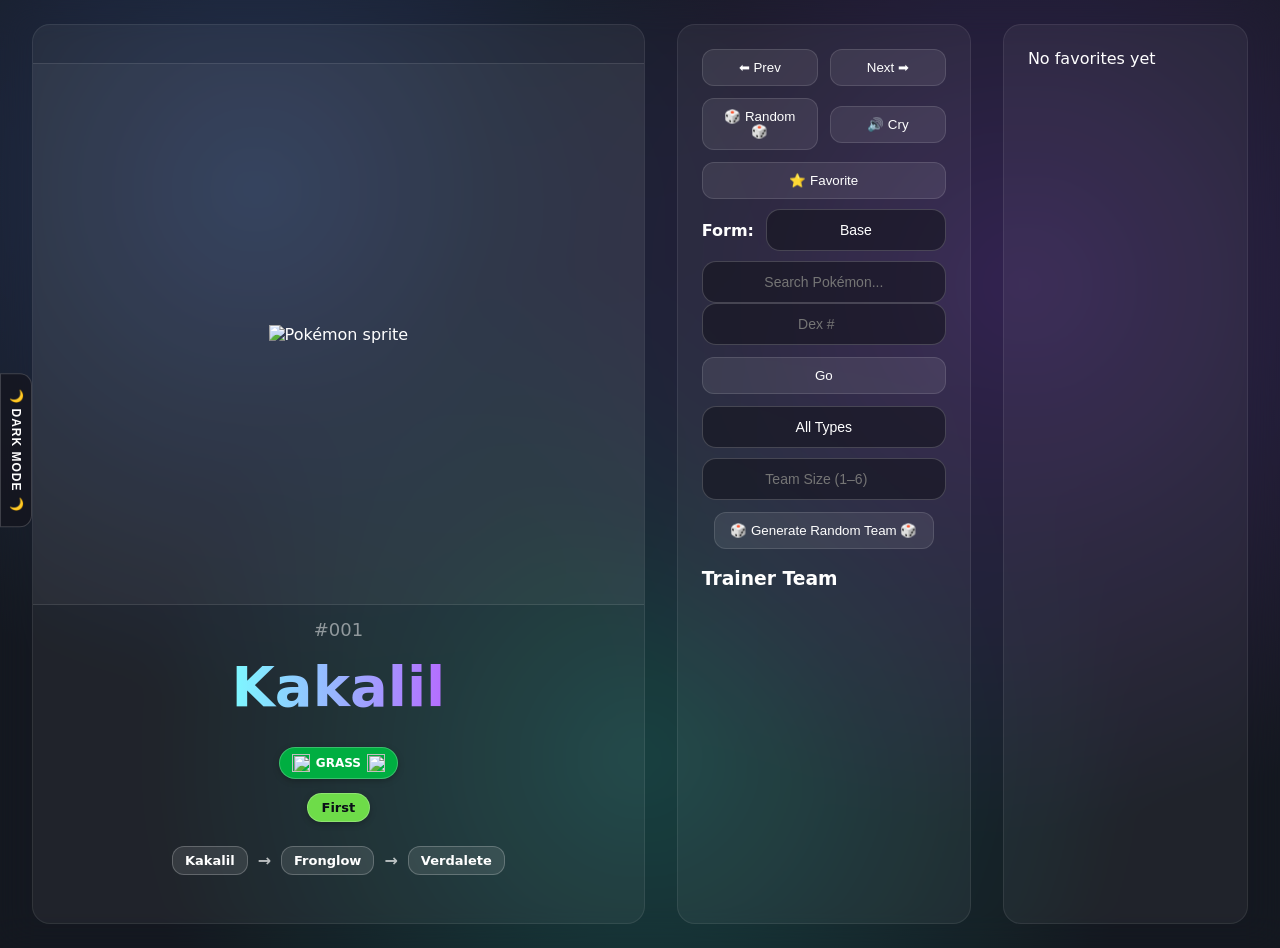
==== index.html @ ecf97d82 "Initial" ====
<!DOCTYPE html>
<html lang="en">
<head>
  <meta charset="UTF-8" />
  <meta name="viewport" content="width=device-width, initial-scale=1.0"/>
  <title>YaryuDex</title>
  <link rel="stylesheet" href="index.css"/>
</head>

<body>

<button id="darkModeToggle" class="dark-toggle">
  🌙 Dark Mode 🌙
</button>

<div class="pokedex-card">

  <div class="pokedex-layout">

    <!-- ================= MAIN VIEW ================= -->
    <div class="main-view">

      <div class="image-frame">
        <img id="img" class="pokemon-image" alt="Pokémon sprite"/>
      </div>

      <div class="number" id="num"></div>
      <div class="name" id="name"></div>

      <div class="types" id="types"></div>

      <div id="stageLabel"></div>

      <div id="evoChain" class="evolution-tree"></div>

    </div>

    <!-- ================= CONTROL PANEL ================= -->
    <div class="control-panel">

      <!-- NAVIGATION -->
      <div class="nav">

        <button type="button" onclick="prev()">⬅ Prev</button>
        <button type="button" onclick="next()">Next ➡</button>
        <button type="button" onclick="randomPokemon()">🎲 Random 🎲</button>
        <button type="button" onclick="playCry()">🔊 Cry</button>

        <button type="button" onclick="toggleFavorite()">
          ⭐ Favorite
        </button>

      </div>

      <!-- FORM SELECT -->
      <div class="nav">
        <label for="formSelect">Form:</label>
        <select id="formSelect"></select>
      </div>

      <!-- SEARCH -->
      <div class="search-wrapper">
        <input id="searchInput" placeholder="Search Pokémon..." autocomplete="off"/>
        <div id="suggestions"></div>
      </div>

      <!-- FILTERS -->
      <div class="nav controls">

        <input id="jumpDex" type="number" placeholder="Dex #" />
        <button type="button" onclick="jumpToDex()">Go</button>

        <select id="typeFilter">
          <option value="">All Types</option>
          <option value="grass">Grass</option>
          <option value="fire">Fire</option>
          <option value="water">Water</option>
          <option value="electric">Electric</option>
          <option value="ice">Ice</option>
          <option value="fighting">Fighting</option>
          <option value="poison">Poison</option>
          <option value="ground">Ground</option>
          <option value="flying">Flying</option>
          <option value="psychic">Psychic</option>
          <option value="bug">Bug</option>
          <option value="rock">Rock</option>
          <option value="ghost">Ghost</option>
          <option value="dragon">Dragon</option>
          <option value="dark">Dark</option>
          <option value="steel">Steel</option>
          <option value="fairy">Fairy</option>
          <option value="normal">Normal</option>
          <option value="mystery">Mystery</option>
        </select>

      </div>

      <!-- TEAM -->
      <input id="teamSize" type="number" min="1" max="6" placeholder="Team Size (1–6)" />

      <button type="button" class="team-btn" onclick="generateRandomTeam()">
        🎲 Generate Random Team 🎲
      </button>

      <div class="team-section">
        <h3>Trainer Team</h3>
        <div id="teamContainer"></div>
      </div>

    </div>

    <!-- ================= FAVORITES PANEL ================= -->
    <div id="favoritesPanel" class="favorites-panel"></div>

  </div>

</div>

<script type="module" src="src/script.js"></script>

</body>
</html>
---- index.css ----
/* ================= GLOBAL ================= */

body {
  margin: 0;
  font-family: 'Segoe UI', system-ui, sans-serif;

  min-height: 100vh;
  width: 100vw;

  display: flex;
  justify-content: center;
  align-items: stretch;

  color: white;

  background:
    radial-gradient(circle at 20% 20%, #1b2a4a, transparent 40%),
    radial-gradient(circle at 80% 30%, #2b1b4a, transparent 45%),
    radial-gradient(circle at 50% 80%, #0f3a3a, transparent 50%),
    #0b0f17;
}

/* ================= DARK MODE ================= */

body.dark {
  background:
    radial-gradient(circle at 20% 20%, #0f1724, transparent 40%),
    radial-gradient(circle at 80% 30%, #120c1c, transparent 45%),
    radial-gradient(circle at 50% 80%, #071010, transparent 50%),
    #04060a;
}

/* ================= DARK MODE TOGGLE (VERTICAL SIDEBAR) ================= */

.dark-toggle {
  position: fixed;
  left: 0;
  top: 50%;
  transform: translateY(-50%);

  writing-mode: vertical-rl;
  text-orientation: mixed;

  padding: 14px 8px;

  border-radius: 0 12px 12px 0;

  background: rgba(20, 20, 30, 0.75);
  border: 1px solid rgba(255,255,255,0.18);

  color: white;
  font-size: 12px;
  font-weight: 600;
  letter-spacing: 1px;
  text-transform: uppercase;

  cursor: pointer;
  z-index: 1000;

  transition: 0.2s ease;
}

.dark-toggle:hover {
  background: rgba(0,255,255,0.15);
  border-color: rgba(0,255,255,0.3);
  transform: translateY(-50%) translateX(2px);
}

/* ================= APP SHELL ================= */

.pokedex-card {
  width: 100vw;
  min-height: 100vh;

  padding: 24px 32px;

  display: flex;
  flex-direction: column;
  gap: 24px;

  background: rgba(255,255,255,0.04);
  backdrop-filter: blur(18px);
}

/* ================= LAYOUT ================= */

.pokedex-layout {
  display: grid;
  grid-template-columns: 2.5fr 1.2fr 1fr;
  gap: 32px;

  width: 100%;
  flex: 1;

  align-items: stretch;
  overflow: hidden;
}

/* ================= PANELS ================= */

.main-view,
.control-panel,
.favorites-panel {
  background: rgba(255,255,255,0.05);
  border: 1px solid rgba(255,255,255,0.08);
  border-radius: 18px;

  padding: 24px;

  display: flex;
  flex-direction: column;

  min-width: 0;
  overflow: hidden;
}

/* ================= MAIN VIEW ================= */

.main-view {
  justify-content: center;
  align-items: center;
  text-align: center;
  gap: 14px;
}

/* ================= IMAGE ================= */

.image-frame {
  width: min(85vw, 720px);
  aspect-ratio: 4 / 3;

  border-radius: 18px;

  display: flex;
  align-items: center;
  justify-content: center;

  overflow: hidden;

  background: rgba(255,255,255,0.04);
  border: 1px solid rgba(255,255,255,0.10);
}

.pokemon-image {
  max-width: 100%;
  max-height: 100%;
  object-fit: contain;
}

/* ================= NUMBER ================= */

.number {
  font-size: 18px;
  color: rgba(255,255,255,0.5);
}

.number.favorite {
  color: gold !important;
  text-shadow: 0 0 10px rgba(255, 215, 0, 0.6);
}

/* ================= NAME ================= */

.name {
  font-size: 56px;
  font-weight: 800;

  margin-bottom: 14px;

  background: linear-gradient(90deg,#7df9ff,#b56cff);
  -webkit-background-clip: text;
  -webkit-text-fill-color: transparent;
}

/* ================= TYPES ================= */

.types {
  display: flex;
  flex-wrap: wrap;
  gap: 10px;
  justify-content: center;
  align-items: center;
}

.type {
  display: flex;
  align-items: center;
  gap: 6px;

  padding: 6px 12px;
  border-radius: 999px;

  font-size: 12px;
  font-weight: bold;

  color: white;

  border: 1px solid rgba(255,255,255,0.22);
  box-shadow: 0 2px 6px rgba(0,0,0,0.25);
}

.type-icon {
  width: 18px;
  height: 18px;
  object-fit: contain;
}

/* TYPE COLORS */
.normal { background:#9da0a2; }
.fire { background:#f4313f; }
.water { background:#00b2e2; }
.electric { background:#e0cc00; }
.grass { background:#00ae41; }
.ice { background:#82dade; }
.fighting { background:#d79a2a; }
.poison { background:#a77bc8; }
.ground { background:#ca8241; }
.flying { background:#56b3e4; }
.psychic { background:#f67eb4; }
.bug { background:#a8c27e; }
.rock { background:#8b8179; }
.ghost { background:#a67db1; }
.dragon { background:#0083ae; }
.dark { background:#5a6771; }
.steel { background:#979899; }
.fairy { background:#f3b1db; }
.mystery { background:#3f1d33; }

/* ================= STAGE ================= */

#stageLabel {
  display: inline-flex;
  justify-content: center;
  align-items: center;

  padding: 6px 14px;
  border-radius: 999px;

  font-weight: 700;
  font-size: 13px;

  border: 1px solid rgba(255,255,255,0.22);
  box-shadow: 0 2px 6px rgba(0,0,0,0.25);
}

#stageLabel[data-stage="single"] { background:#1876f0; color:white; }
#stageLabel[data-stage="first"] { background:#6edc49; color:#0b0f17; }
#stageLabel[data-stage="middle"] { background:#f3ca52; color:#0b0f17; }
#stageLabel[data-stage="final"] { background:#ea5353; color:white; }
#stageLabel[data-stage="spiritbound"] { background:#703151; color:white; }

/* ================= EVOLUTION ================= */

.evolution-tree {
  display: flex;
  flex-wrap: wrap;
  gap: 6px;

  justify-content: center;
  align-items: center;

  padding: 10px 0;
  max-width: 100%;
}

.evo-item {
  padding: 6px 12px;
  border-radius: 12px;

  background: rgba(255,255,255,0.10);
  border: 1px solid rgba(255,255,255,0.22);

  font-size: 13px;
  font-weight: 600;

  color: white;

  cursor: pointer;
  transition: 0.2s ease;
}

.evo-item:hover {
  background: rgba(0,255,255,0.12);
  border-color: rgba(0,255,255,0.35);
  transform: translateY(-1px);
}

.evo-arrow {
  margin: 0 4px;
  color: rgba(255,255,255,0.7);
  font-weight: bold;
}

/* ================= BUTTONS ================= */

button {
  padding: 10px 14px;
  border-radius: 12px;

  background: rgba(255,255,255,0.08);
  border: 1px solid rgba(255,255,255,0.12);

  color: white;
  cursor: pointer;

  transition: 0.2s ease;
}

button:hover {
  background: rgba(0,255,255,0.12);
  border-color: rgba(0,255,255,0.25);
}

button:active {
  transform: scale(0.97);
}

/* ================= NAV ================= */

.nav,
.nav.controls {
  display: flex;
  flex-wrap: wrap;
  gap: 12px;

  justify-content: space-between;
  align-items: center;

  width: 100%;
  margin-bottom: 10px;
}

.nav button {
  flex: 1;
  min-width: 110px;
}

.nav label {
  white-space: nowrap;
  font-weight: 600;
}

.nav input,
.nav select {
  flex: 2;
  min-width: 140px;
}

/* ================= INPUTS ================= */

input,
select {
  width: 100%;
  box-sizing: border-box;

  padding: 12px 14px;
  border-radius: 14px;

  background: rgba(20, 20, 30, 0.6);
  border: 1px solid rgba(255,255,255,0.18);

  color: white;
  font-size: 14px;

  text-align: center;

  outline: none;

  appearance: none;
  -webkit-appearance: none;
  -moz-appearance: none;

  cursor: pointer;
}

/* dropdown options */
select option {
  background: #111827;
  color: white;
}

/* ================= TEAM ================= */

.trainer-card {
  display: grid;
  grid-template-columns: repeat(3, minmax(0, 1fr));
  gap: 10px;

  width: 100%;
}

/* CENTERED BUTTON */
.team-btn {
  display: block;
  margin: 12px auto 0 auto;

  width: fit-content;
  min-width: 220px;

  text-align: center;
}

.team-slot {
  background: rgba(255,255,255,0.06);
  border: 1px solid rgba(255,255,255,0.12);
  border-radius: 12px;

  padding: 10px;
  cursor: pointer;

  text-align: center;
  overflow: hidden;
}

/* ================= MOBILE ================= */

@media (max-width: 600px) {
  .pokedex-layout {
    grid-template-columns: 1fr;
  }

  .name {
    font-size: 36px;
  }

  .trainer-card {
    grid-template-columns: repeat(2, 1fr);
  }
}
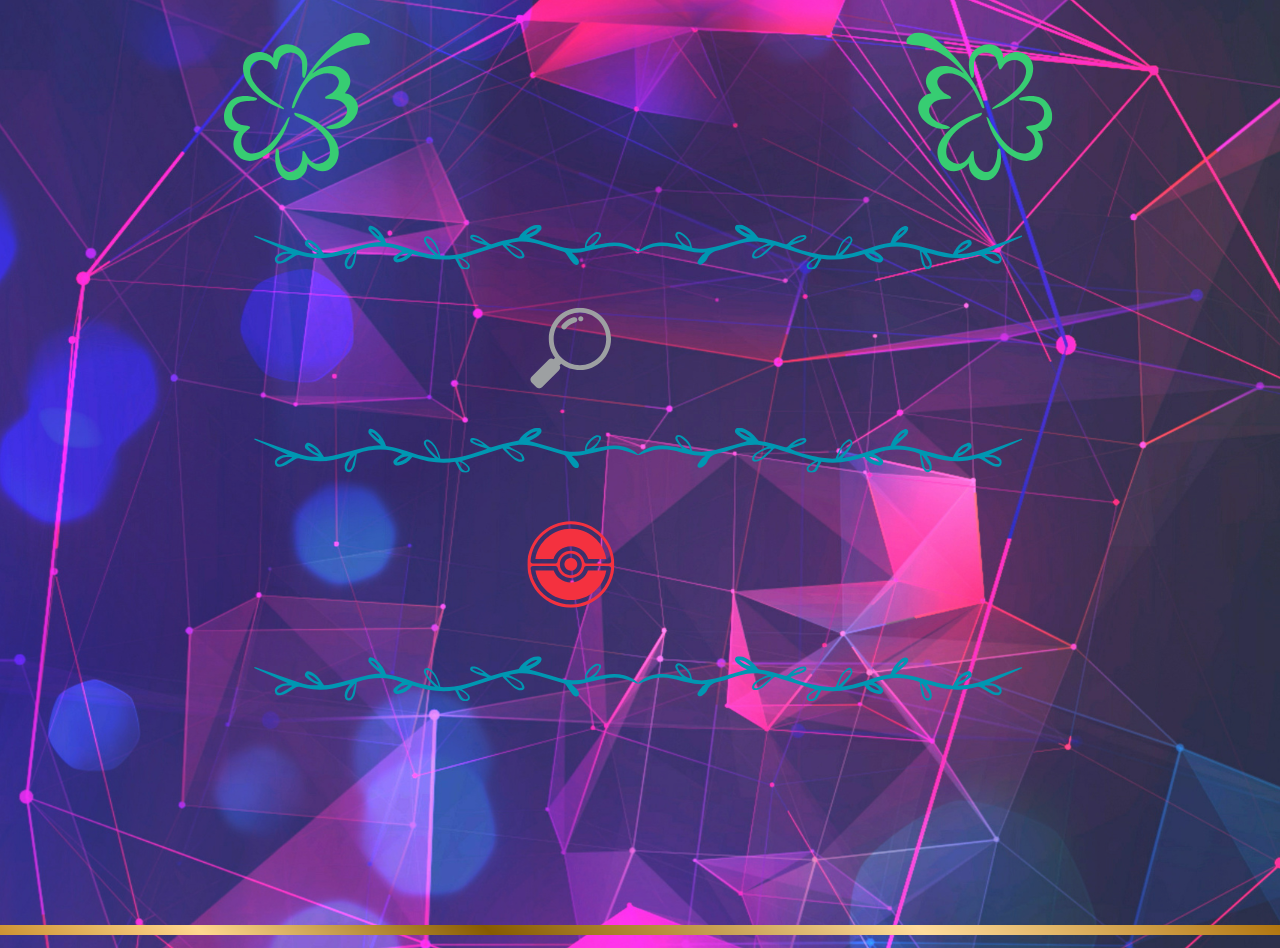
==== commit e1799573: "Cover" ====
--- a/index.html
+++ b/index.html
@@ -8,6 +8,14 @@
 </head>
 
 <body>
+
+  <div id="splashScreen" class="splash-screen">
+    <img
+        src="images/pokedex-cover.png"
+        alt="Yaryu Pokédex"
+        id="splashImage"
+    >
+</div>
 
 <button id="darkModeToggle" class="dark-toggle">
   🌙 Dark Mode 🌙
--- a/index.css
+++ b/index.css
@@ -291,6 +291,12 @@
   font-weight: bold;
 }
 
+.hidden-evo {
+  cursor: default;
+  opacity: 0.45;
+  pointer-events: none;
+}
+
 /* ================= BUTTONS ================= */
 
 button {
@@ -428,3 +434,38 @@
   }
 }
 
+.favorite-item {
+    padding: 8px 12px;
+    margin-bottom: 6px;
+
+    border-radius: 10px;
+
+    background: rgba(255,255,255,.06);
+    border: 1px solid rgba(255,255,255,.12);
+
+    cursor: pointer;
+    user-select: none;
+
+    transition: .2s;
+}
+
+.favorite-item:hover {
+    background: rgba(0,255,255,.12);
+    border-color: rgba(0,255,255,.35);
+}
+
+/* ================= SPLASH SCREEN ================= */
+
+.splash-screen {
+    position: fixed;
+    inset: 0;
+
+    display: flex;
+    justify-content: center;
+    align-items: center;
+
+    background: #05070d;
+
+    z-index: 99999;
+    cursor: pointer;
+}
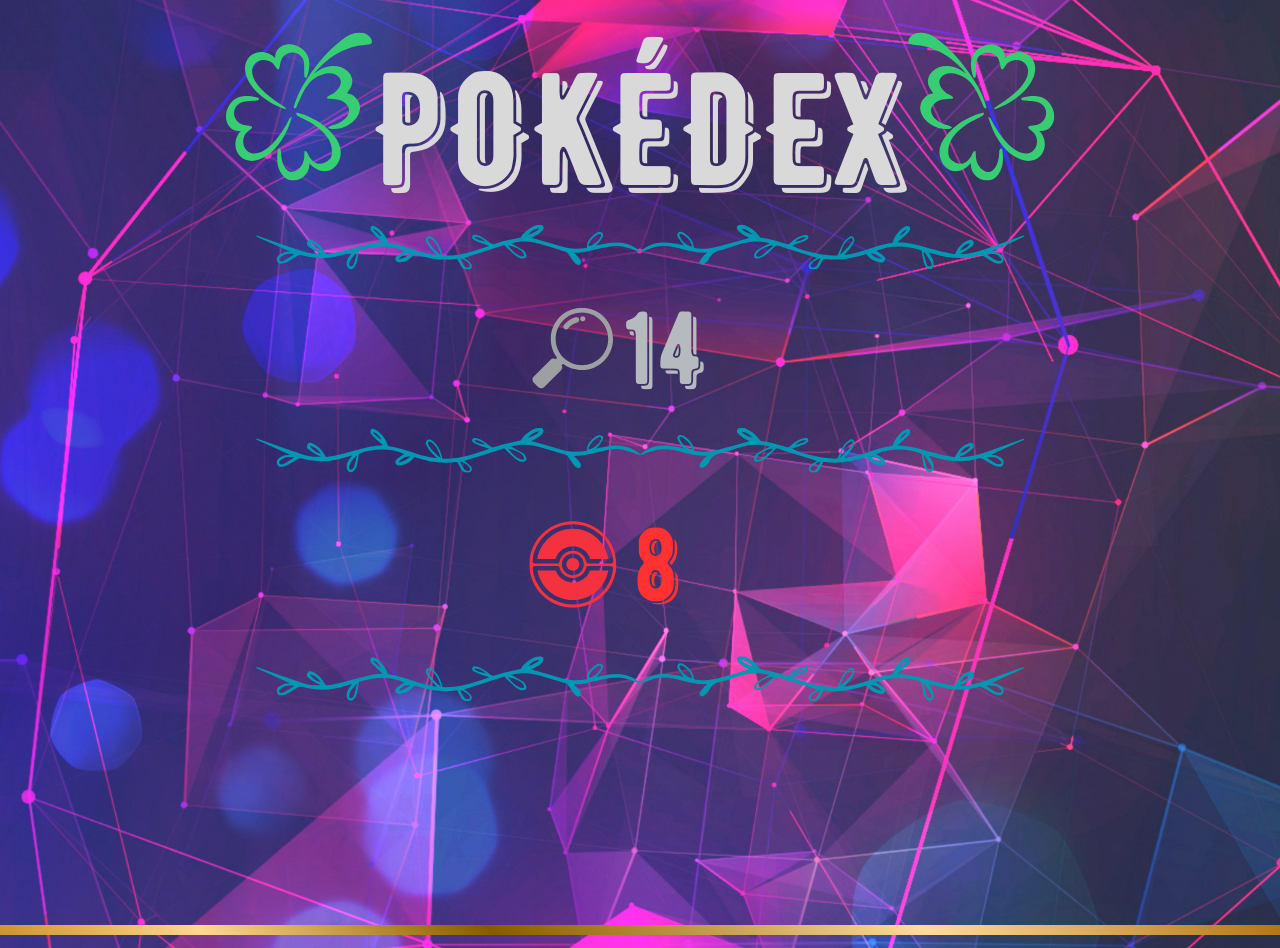
==== commit 98654a5d: "Cover^3" ====
--- a/index.html
+++ b/index.html
@@ -11,7 +11,7 @@
 
   <div id="splashScreen" class="splash-screen">
     <img
-        src="images/pokedex-cover.png"
+        src="images/pokedex-cover1.png"
         alt="Yaryu Pokédex"
         id="splashImage"
     >
